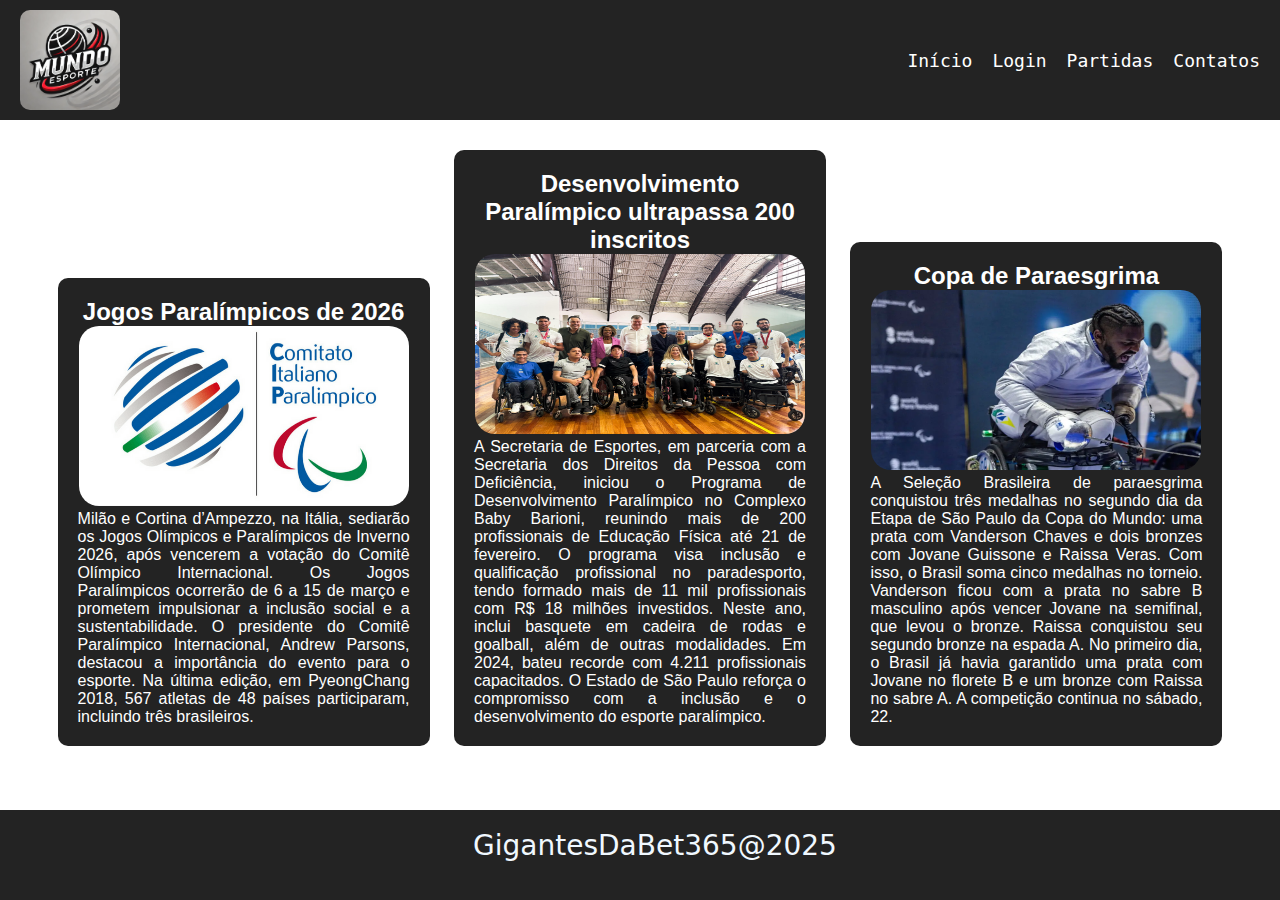
==== index.html @ 358a0915 "Add files via upload" ====
<!DOCTYPE html>
<html lang="en">
<head>
    <meta charset="UTF-8">
    <meta name="viewport" content="width=device-width, initial-scale=1.0">
    <link rel="stylesheet" href="https://cdnjs.cloudflare.com/ajax/libs/font-awesome/6.6.0/css/all.min.css" integrity="sha512-Kc323vGBEqzTmouAECnVceyQqyqdsSiqLQISBL29aUW4U/M7pSPA/gEUZQqv1cwx4OnYxTxve5UMg5GT6L4JJg==" crossorigin="anonymous" referrerpolicy="no-referrer" />
    <link rel="stylesheet" href="style.css">
    <title>MundoEsporte</title>
</head>
<body>

    <header>
        <img src="logo.png" class="logo">
        <nav class="barra">
            <nav>
                <ul>
                    <li><a href="#">Início</a></li>
                    <li><a href="#">Login</a></li>
                    <li><a href="#">Partidas</a></li>
                    <li><a href="#">Contatos</a></li>
                </ul>
            </nav>
            
        </nav>
    </header>
    
    <main>
        <div class="noticia">
            <h2>Jogos Paralímpicos de 2026</h2>
            <img src="COMITE ITALIANO.png" alt="" class="imgDeNoticia">
            <p class="not">Milão e Cortina d’Ampezzo, na Itália, sediarão os Jogos Olímpicos e Paralímpicos de Inverno 2026, após vencerem a votação do Comitê Olímpico Internacional. Os Jogos Paralímpicos ocorrerão de 6 a 15 de março e prometem impulsionar a inclusão social e a sustentabilidade. O presidente do Comitê Paralímpico Internacional, Andrew Parsons, destacou a importância do evento para o esporte. Na última edição, em PyeongChang 2018, 567 atletas de 48 países participaram, incluindo três brasileiros.</p>
        </div>
        <div class="noticia">
            <h2>Desenvolvimento Paralímpico ultrapassa 200 inscritos</h2>
            <img src="paralim.png" alt="" class="imgDeNoticia">
            <p class="not">A Secretaria de Esportes, em parceria com a Secretaria dos Direitos da Pessoa com Deficiência, iniciou o Programa de Desenvolvimento Paralímpico no Complexo Baby Barioni, reunindo mais de 200 profissionais de Educação Física até 21 de fevereiro. O programa visa inclusão e qualificação profissional no paradesporto, tendo formado mais de 11 mil profissionais com R$ 18 milhões investidos. Neste ano, inclui basquete em cadeira de rodas e goalball, além de outras modalidades. Em 2024, bateu recorde com 4.211 profissionais capacitados. O Estado de São Paulo reforça o compromisso com a inclusão e o desenvolvimento do esporte paralímpico.</p>
        </div>
        <div class="noticia">
            <h2>Copa de Paraesgrima</h2>
            <img src="paraesgrima.png" alt="" class="imgDeNoticia">
            <p class="not">A Seleção Brasileira de paraesgrima conquistou três medalhas no segundo dia da Etapa de São Paulo da Copa do Mundo: uma prata com Vanderson Chaves e dois bronzes com Jovane Guissone e Raissa Veras. Com isso, o Brasil soma cinco medalhas no torneio. Vanderson ficou com a prata no sabre B masculino após vencer Jovane na semifinal, que levou o bronze. Raissa conquistou seu segundo bronze na espada A. No primeiro dia, o Brasil já havia garantido uma prata com Jovane no florete B e um bronze com Raissa no sabre A. A competição continua no sábado, 22.</p>
        </div>
    </main>
    
</body>
<footer>
    <div class="midias">
        <a href="https://github.com/FabricioNicolini/Pichu"><i class="fa-brands fa-github"> </i></a>
        <a href=""><i class="fa-brands fa-twitter"></i></a>
        <a href="https://www.instagram.com"><i class="fa-brands fa-instagram"></i></a>
    </div>
    <p class="copyright"> GigantesDaBet365@2025</p>
</footer>
</html>
---- style.css ----
* {
    margin: 0;
    padding: 0;
    box-sizing: border-box;
}

body {
    font-family: Arial, sans-serif;
}
header {
    display: flex;
    /* height: 20%; */
    justify-content: space-between;
    align-items: center;
    font-family: monospace;
    background-color: #232323;
    padding: 10px 20px;
    color: white;
}
.logo {
    border-radius: 10px;
    height: 100px;
    width: 100px;
}
/* tirar os pontinhos da lista e deixar flex para row */
nav ul {
    list-style: none;
    display: flex;
}
nav ul li {
    margin-left: 20px;
}
/* tirar a decoração dos links */
nav ul li a {
    color: white;
    text-decoration: none;
    font-size: 18px;
}
nav ul li a:hover {
    color: rgb(220, 7, 0);
    text-decoration: none;
    font-size: 22px;
}
main {
    padding: 20px;
    text-align: center;
}
/* Parte do footer bottom e position: absolute; são necessarios para botar o footer no final da pág enquanto n tiver conteudo */
footer {
    display: flex;
    background-color: #232323;
    justify-content: center;
    height: 100px;
    position: absolute;
    width: 100%;
    bottom: 0;
    height: 10%;
    
}

i {
    font-size: 28px;
    gap: 5px;
    margin: 5px;
    cursor: pointer;
    margin-top: 25px;
    color: rgb(196, 196, 196);
}

.copyright {
    font-size: 28px;
    margin-top: 19px;
    color: aliceblue;
    font-family: system-ui, -apple-system, BlinkMacSystemFont, 'Segoe UI', Roboto, Oxygen, Ubuntu, Cantarell, 'Open Sans', 'Helvetica Neue', sans-serif;

}

.noticia {
    display: inline-block;
    width: 30%;
    background-color: #232323;
    color: white;
    padding: 20px;
    margin: 10px;
    text-align: center;
    border-radius: 10px;
}

.imgDeNoticia {
    width: 330px;
    height: 180px;
    border-radius: 20px;

}

.not {
    text-align: justify;

}
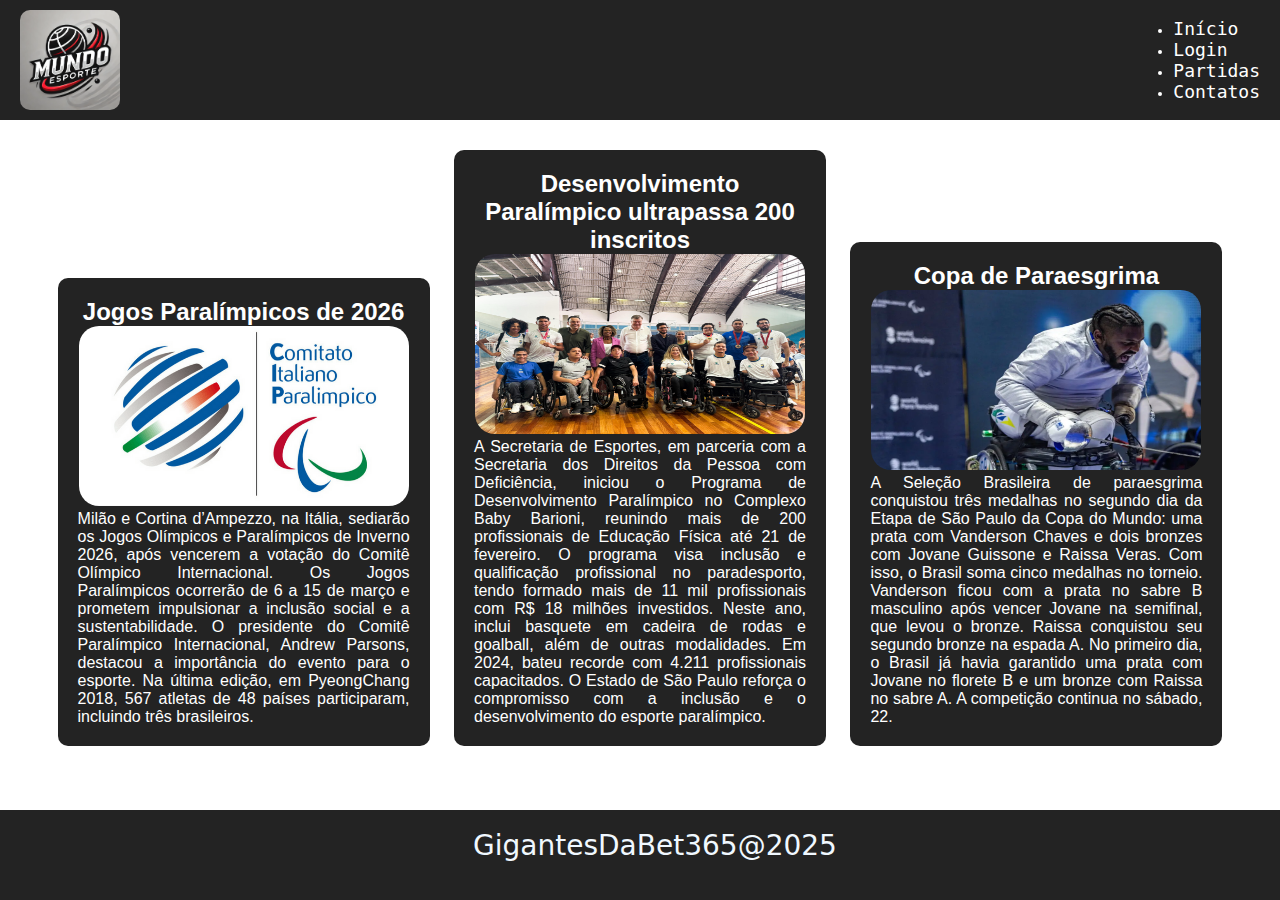
==== commit 4151bf21: "Update index.html" ====
--- a/index.html
+++ b/index.html
@@ -11,17 +11,17 @@
 
     <header>
         <img src="logo.png" class="logo">
-        <nav class="barra">
-            <nav>
+        <article class="barra">
+            <article>
                 <ul>
                     <li><a href="#">Início</a></li>
                     <li><a href="#">Login</a></li>
                     <li><a href="#">Partidas</a></li>
                     <li><a href="#">Contatos</a></li>
                 </ul>
-            </nav>
+            </article>
             
-        </nav>
+        </article>
     </header>
     
     <main>
--- a/style.css
+++ b/style.css
@@ -27,16 +27,16 @@
     list-style: none;
     display: flex;
 }
-nav ul li {
+article ul li {
     margin-left: 20px;
 }
 /* tirar a decoração dos links */
-nav ul li a {
+article ul li a {
     color: white;
     text-decoration: none;
     font-size: 18px;
 }
-nav ul li a:hover {
+article ul li a:hover {
     color: rgb(220, 7, 0);
     text-decoration: none;
     font-size: 22px;
@@ -96,4 +96,4 @@
 .not {
     text-align: justify;
 
-}+}
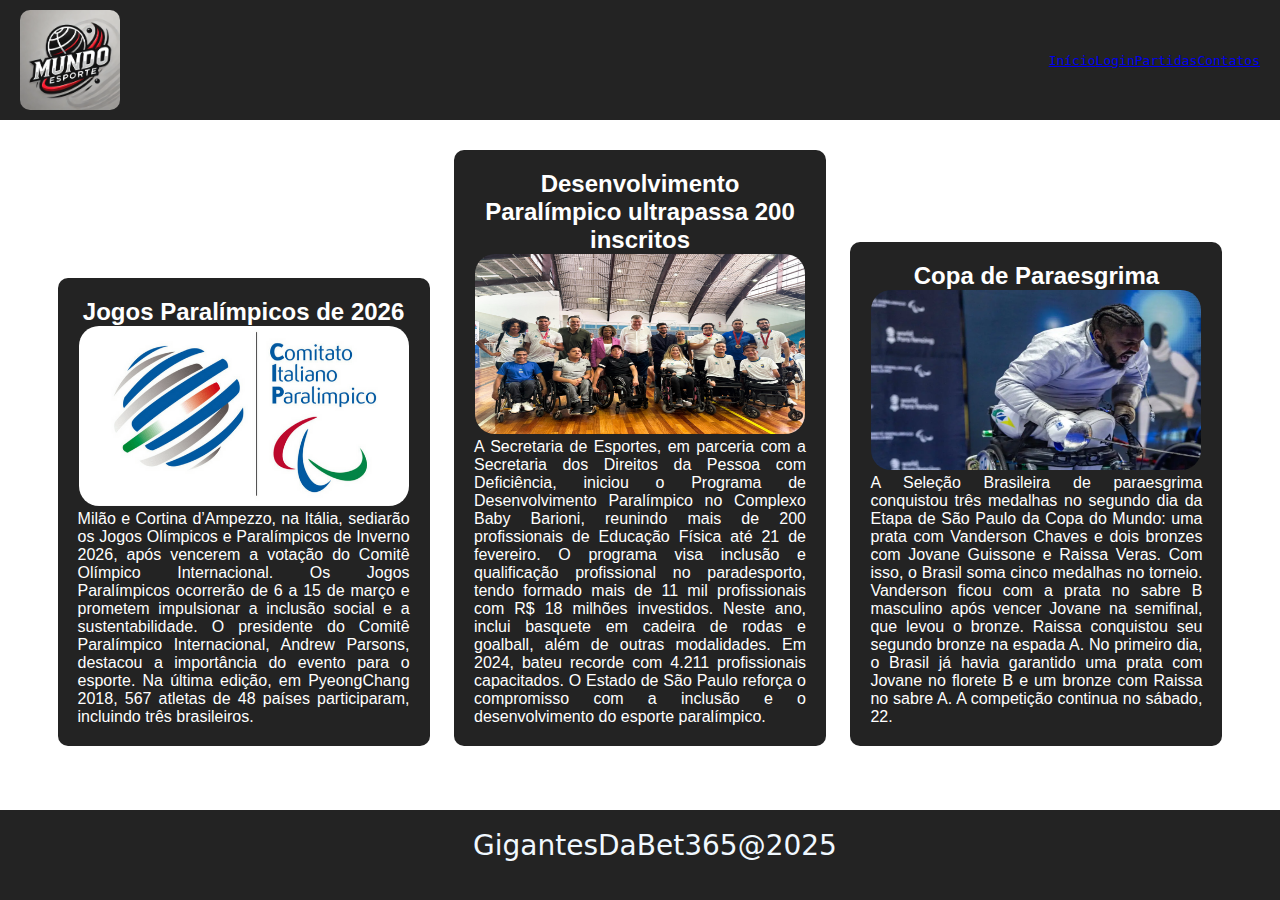
==== commit 61015dde: "Update index.html" ====
--- a/index.html
+++ b/index.html
@@ -11,44 +11,41 @@
 
     <header>
         <img src="logo.png" class="logo">
-        <article class="barra">
-            <article>
-                <ul>
-                    <li><a href="#">Início</a></li>
-                    <li><a href="#">Login</a></li>
-                    <li><a href="#">Partidas</a></li>
-                    <li><a href="#">Contatos</a></li>
-                </ul>
-            </article>
-            
-        </article>
+        <nav class="barra">
+             <ul>
+                <li><a href="#">Início</a></li>
+                <li><a href="#">Login</a></li>
+                <li><a href="#">Partidas</a></li>
+                <li><a href="#">Contatos</a></li>
+            </ul>
+        </nav>
     </header>
     
     <main>
-        <div class="noticia">
+        <article class="noticia">
             <h2>Jogos Paralímpicos de 2026</h2>
             <img src="COMITE ITALIANO.png" alt="" class="imgDeNoticia">
             <p class="not">Milão e Cortina d’Ampezzo, na Itália, sediarão os Jogos Olímpicos e Paralímpicos de Inverno 2026, após vencerem a votação do Comitê Olímpico Internacional. Os Jogos Paralímpicos ocorrerão de 6 a 15 de março e prometem impulsionar a inclusão social e a sustentabilidade. O presidente do Comitê Paralímpico Internacional, Andrew Parsons, destacou a importância do evento para o esporte. Na última edição, em PyeongChang 2018, 567 atletas de 48 países participaram, incluindo três brasileiros.</p>
-        </div>
-        <div class="noticia">
+        </article>
+        <article class="noticia">
             <h2>Desenvolvimento Paralímpico ultrapassa 200 inscritos</h2>
             <img src="paralim.png" alt="" class="imgDeNoticia">
             <p class="not">A Secretaria de Esportes, em parceria com a Secretaria dos Direitos da Pessoa com Deficiência, iniciou o Programa de Desenvolvimento Paralímpico no Complexo Baby Barioni, reunindo mais de 200 profissionais de Educação Física até 21 de fevereiro. O programa visa inclusão e qualificação profissional no paradesporto, tendo formado mais de 11 mil profissionais com R$ 18 milhões investidos. Neste ano, inclui basquete em cadeira de rodas e goalball, além de outras modalidades. Em 2024, bateu recorde com 4.211 profissionais capacitados. O Estado de São Paulo reforça o compromisso com a inclusão e o desenvolvimento do esporte paralímpico.</p>
-        </div>
-        <div class="noticia">
+        </article>
+        <article class="noticia">
             <h2>Copa de Paraesgrima</h2>
             <img src="paraesgrima.png" alt="" class="imgDeNoticia">
             <p class="not">A Seleção Brasileira de paraesgrima conquistou três medalhas no segundo dia da Etapa de São Paulo da Copa do Mundo: uma prata com Vanderson Chaves e dois bronzes com Jovane Guissone e Raissa Veras. Com isso, o Brasil soma cinco medalhas no torneio. Vanderson ficou com a prata no sabre B masculino após vencer Jovane na semifinal, que levou o bronze. Raissa conquistou seu segundo bronze na espada A. No primeiro dia, o Brasil já havia garantido uma prata com Jovane no florete B e um bronze com Raissa no sabre A. A competição continua no sábado, 22.</p>
-        </div>
+        </article>
     </main>
     
 </body>
 <footer>
-    <div class="midias">
+    <section class="midias">
         <a href="https://github.com/FabricioNicolini/Pichu"><i class="fa-brands fa-github"> </i></a>
         <a href=""><i class="fa-brands fa-twitter"></i></a>
         <a href="https://www.instagram.com"><i class="fa-brands fa-instagram"></i></a>
-    </div>
+    </section>
     <p class="copyright"> GigantesDaBet365@2025</p>
 </footer>
 </html>
